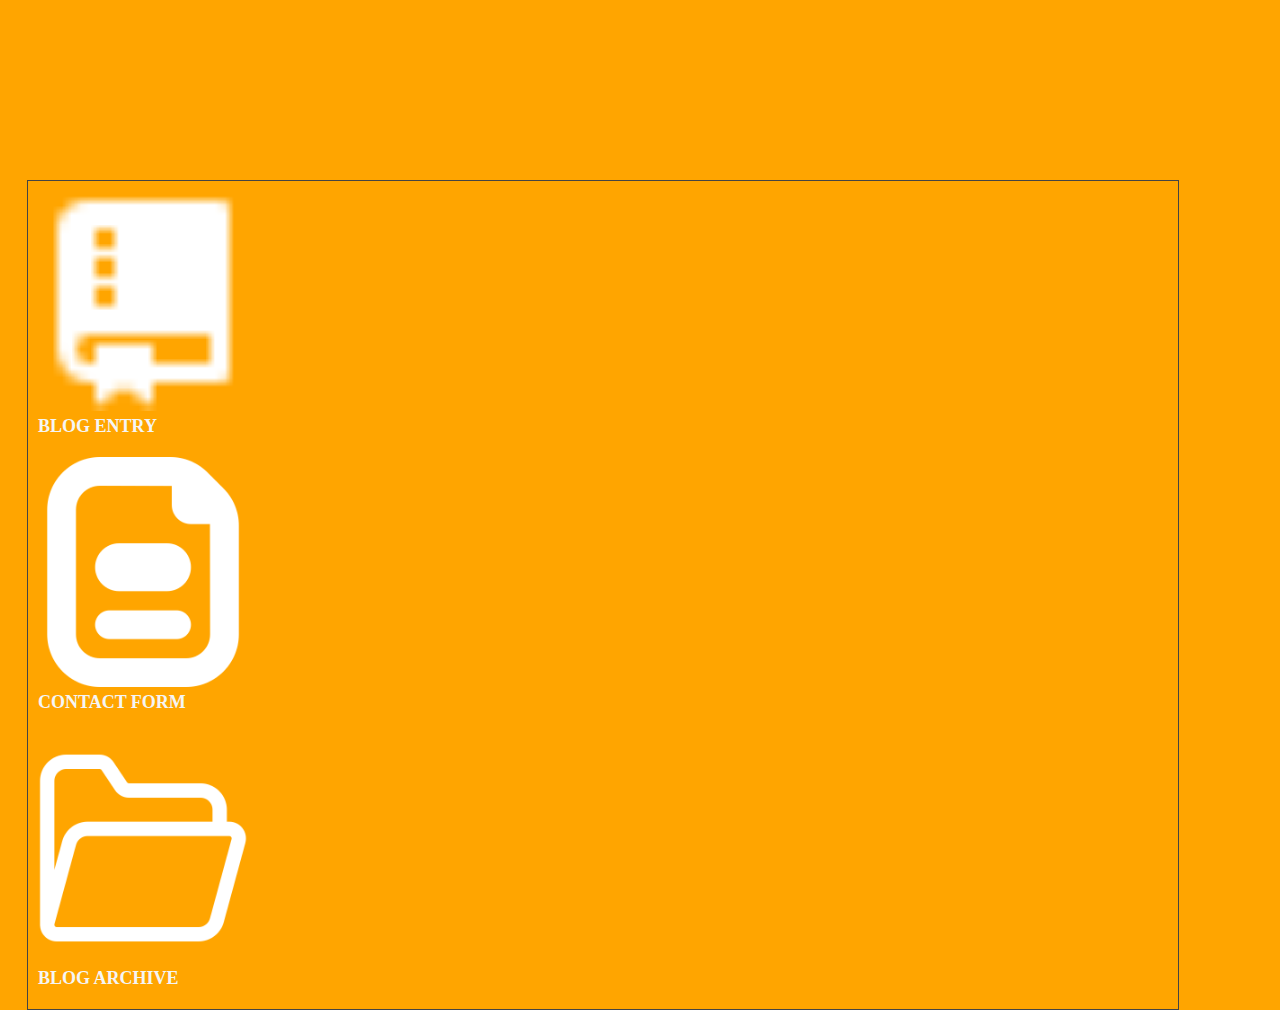
==== contact.html @ 7656a758 "first task" ====
<!DOCTYPE html>
<html lang="en">
<head>
    <meta charset="UTF-8">
    <meta name="viewport" content="width=device-width, initial-scale=1.0">
    <title>Contactylesheet" href="https://c</title>
    <link rel="stylesheet" href="contact.css">
</head>
<body>
    <div id="header">
        <div id="main">
            <div id="one"> 
                <img id="git" src="images/git-repository-fill.png" alt="folder" >
                <p id="blog">BLOG ENTRY</p>
            <div id="two">
                <img id="form" src="images/form.png" alt="folder">
                <p>CONTACT FORM</p>
             <div id="three">
                <img id="arc" src="images/folder (1).png" alt="folder">
                <p>BLOG ARCHIVE</p>
            <!-- <div id="four"><img src="images/telephone.png" alt="folder">
            <div id="five"><img src="images/maps-and-flags.png" alt="folder">
            <div id="six"><img src="images/mail.png" alt="folder">  -->
</div>
        </div>
    </div>
</body>
</html>
---- contact.css ----
*{
    margin: 0;
    padding: 0;
    box-sizing: border-box;
    font-style: monospace;
}

body{
    width: 100%;
    height: 100%;
    background-color: orange;
    margin: auto;
}

div#header{
    width: 90%;
    font-size: 18px;
    font-weight: bold;
    color:whitesmoke;
    min-height: 350px;
    border: 1px solid #444;
    margin-left: 1.5em;
    margin-top: 10em;
}

p{
    padding-left: 10px;
    padding-bottom: 20px;
}

img#git{
    width: 20%;
    filter: invert(100%) sepia(5%) saturate(2%) hue-rotate(113deg) brightness(111%) contrast(100%);;
}

img#form{
    width: 20%;
    filter: invert(100%) sepia(5%) saturate(2%) hue-rotate(113deg) brightness(111%) contrast(100%);;
    display: inline;
    flex: left;
}
img#arc{
    width: 20%;
    filter: invert(100%) sepia(5%) saturate(2%) hue-rotate(113deg) brightness(111%) contrast(100%);;
    float: ;
}

div#one{
    display: block;
    padding-top:;
}
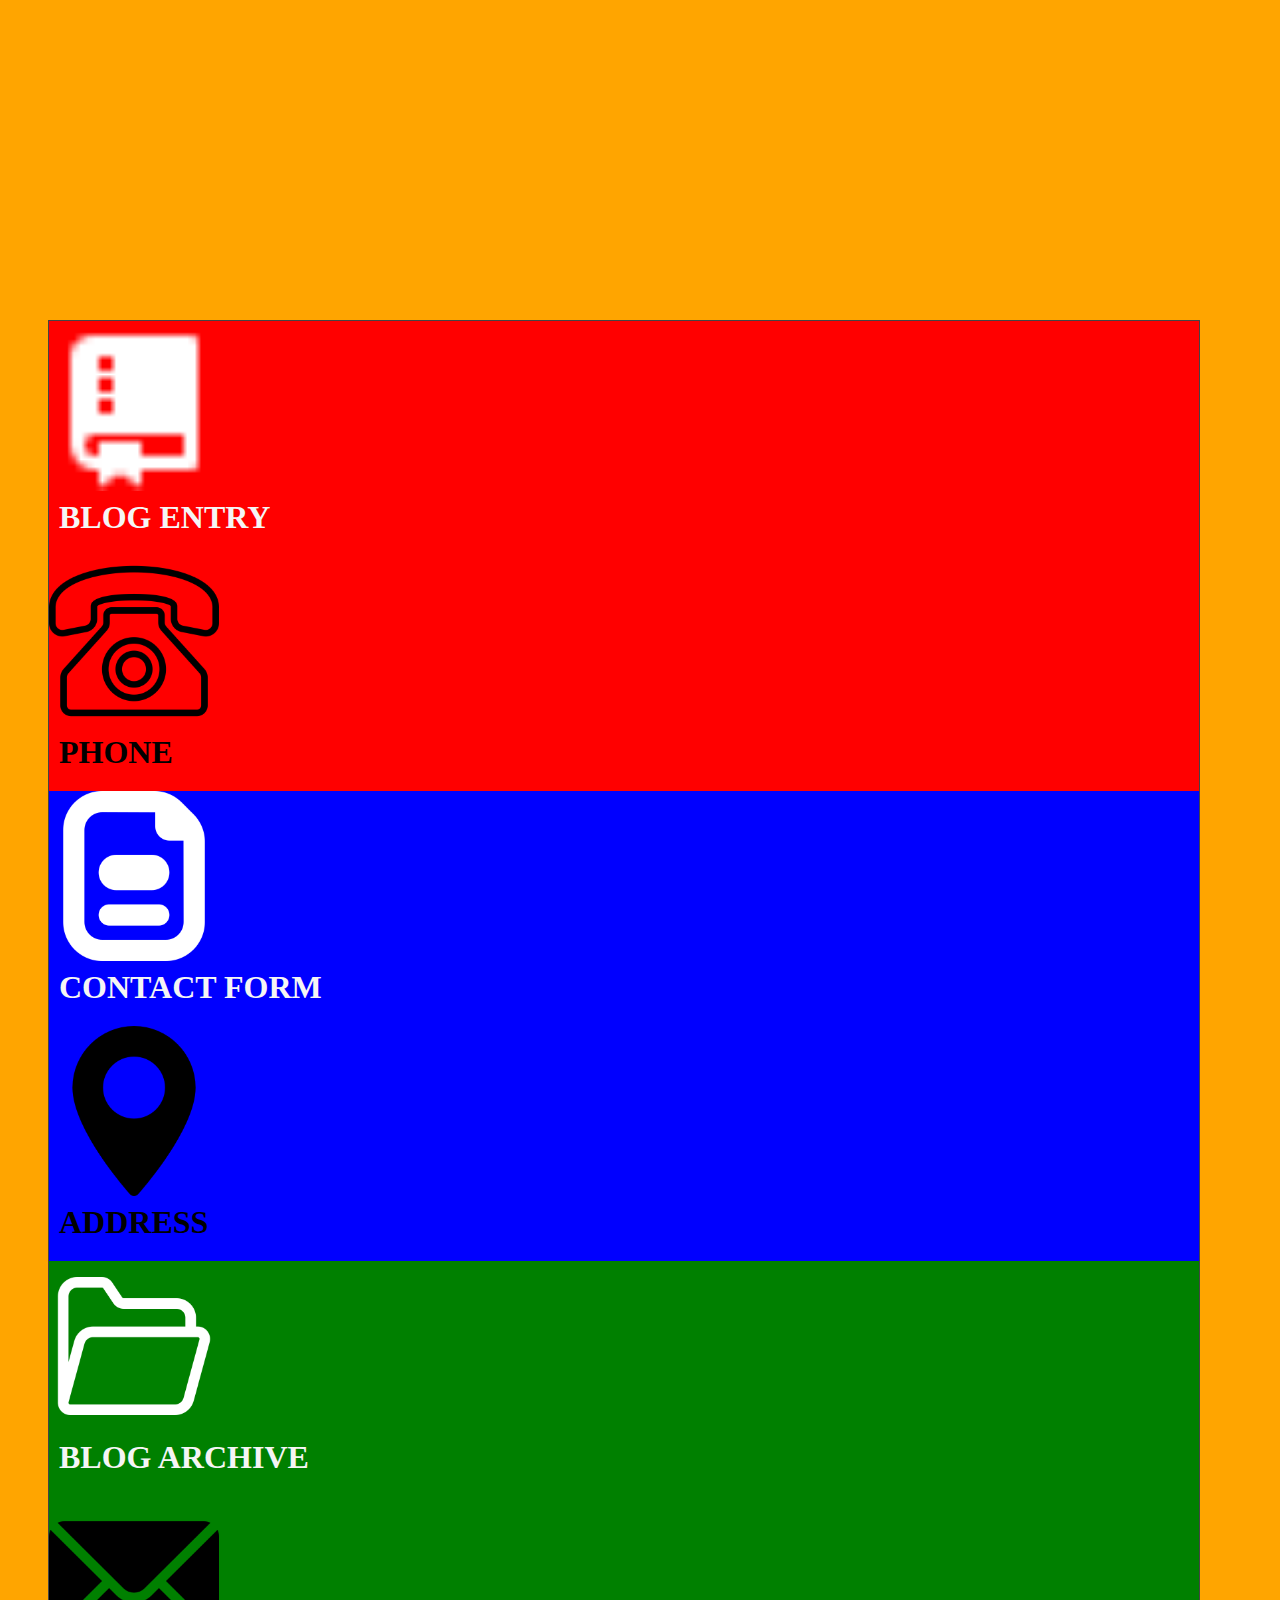
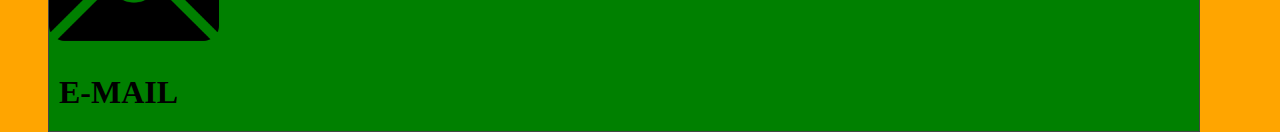
==== commit 9426b4c8: "contact" ====
--- a/contact.html
+++ b/contact.html
@@ -9,19 +9,35 @@
 <body>
     <div id="header">
         <div id="main">
-            <div id="one"> 
-                <img id="git" src="images/git-repository-fill.png" alt="folder" >
+            <div class="one">
+            <div id="one">
+                <img id="git" src="images/git-repository-fill.png" alt="folder">
                 <p id="blog">BLOG ENTRY</p>
+            </div>
+            <div id="four"><img id="down" src="images/telephone.png" alt="folder">
+                <p id="down">PHONE</p>
+            </div>
+            </div>
+            
+            <div class="two">
             <div id="two">
                 <img id="form" src="images/form.png" alt="folder">
                 <p>CONTACT FORM</p>
-             <div id="three">
-                <img id="arc" src="images/folder (1).png" alt="folder">
-                <p>BLOG ARCHIVE</p>
-            <!-- <div id="four"><img src="images/telephone.png" alt="folder">
-            <div id="five"><img src="images/maps-and-flags.png" alt="folder">
-            <div id="six"><img src="images/mail.png" alt="folder">  -->
-</div>
+            </div>
+            <div id="five"><img id="down" src="images/maps-and-flags.png" alt="folder">
+                <p id="down">ADDRESS</p>
+            </div>
+            </div>
+            
+            <div class="three">
+                <div id="three">
+                    <img id="arc" src="images/folder (1).png" alt="folder">
+                    <p>BLOG ARCHIVE</p>
+                </div>
+            <div id="six"><img id="down" src="images/mail.png" alt="folder">
+                <P id="down">E-MAIL</P>
+            </div>
+            </div>
         </div>
     </div>
 </body>
--- a/contact.css
+++ b/contact.css
@@ -14,7 +14,7 @@
 
 div#header{
     width: 90%;
-    font-size: 18px;
+    font-size: 2em;
     font-weight: bold;
     color:whitesmoke;
     min-height: 350px;
@@ -23,14 +23,29 @@
     margin-top: 10em;
 }
 
+div#two{
+    /* float: right; */
+}
+
 p{
     padding-left: 10px;
     padding-bottom: 20px;
+
 }
 
+p#down{
+    padding-left: 10px;
+        padding-bottom: 20px;
+        color: black;
+}
 img#git{
     width: 20%;
     filter: invert(100%) sepia(5%) saturate(2%) hue-rotate(113deg) brightness(111%) contrast(100%);;
+}
+
+img#down {
+    width: 20%;
+    filter: invert(0%) sepia(6%) saturate(7476%) hue-rotate(344deg) brightness(105%) contrast(105%);
 }
 
 img#form{
@@ -39,13 +54,27 @@
     display: inline;
     flex: left;
 }
-img#arc{
+div img#arc{
     width: 20%;
-    filter: invert(100%) sepia(5%) saturate(2%) hue-rotate(113deg) brightness(111%) contrast(100%);;
-    float: ;
+    filter: invert(100%) sepia(5%) saturate(2%) hue-rotate(113deg) brightness(111%)contrast(100%);;
 }
 
-div#one{
-    display: block;
-    padding-top:;
-}+div.one{
+    width: 100%;
+    padding-right: 300px;
+    margin-right: 300px;
+    background-color: red;
+}
+div.two{
+    width: 100%;
+    padding-right: 300px;
+    margin-right: 300px;
+    background-color:blue;
+}
+div.three{
+    width: 100%;
+    padding-right: 300px;
+    margin-right: 300px;
+    background-color: green;
+}
+
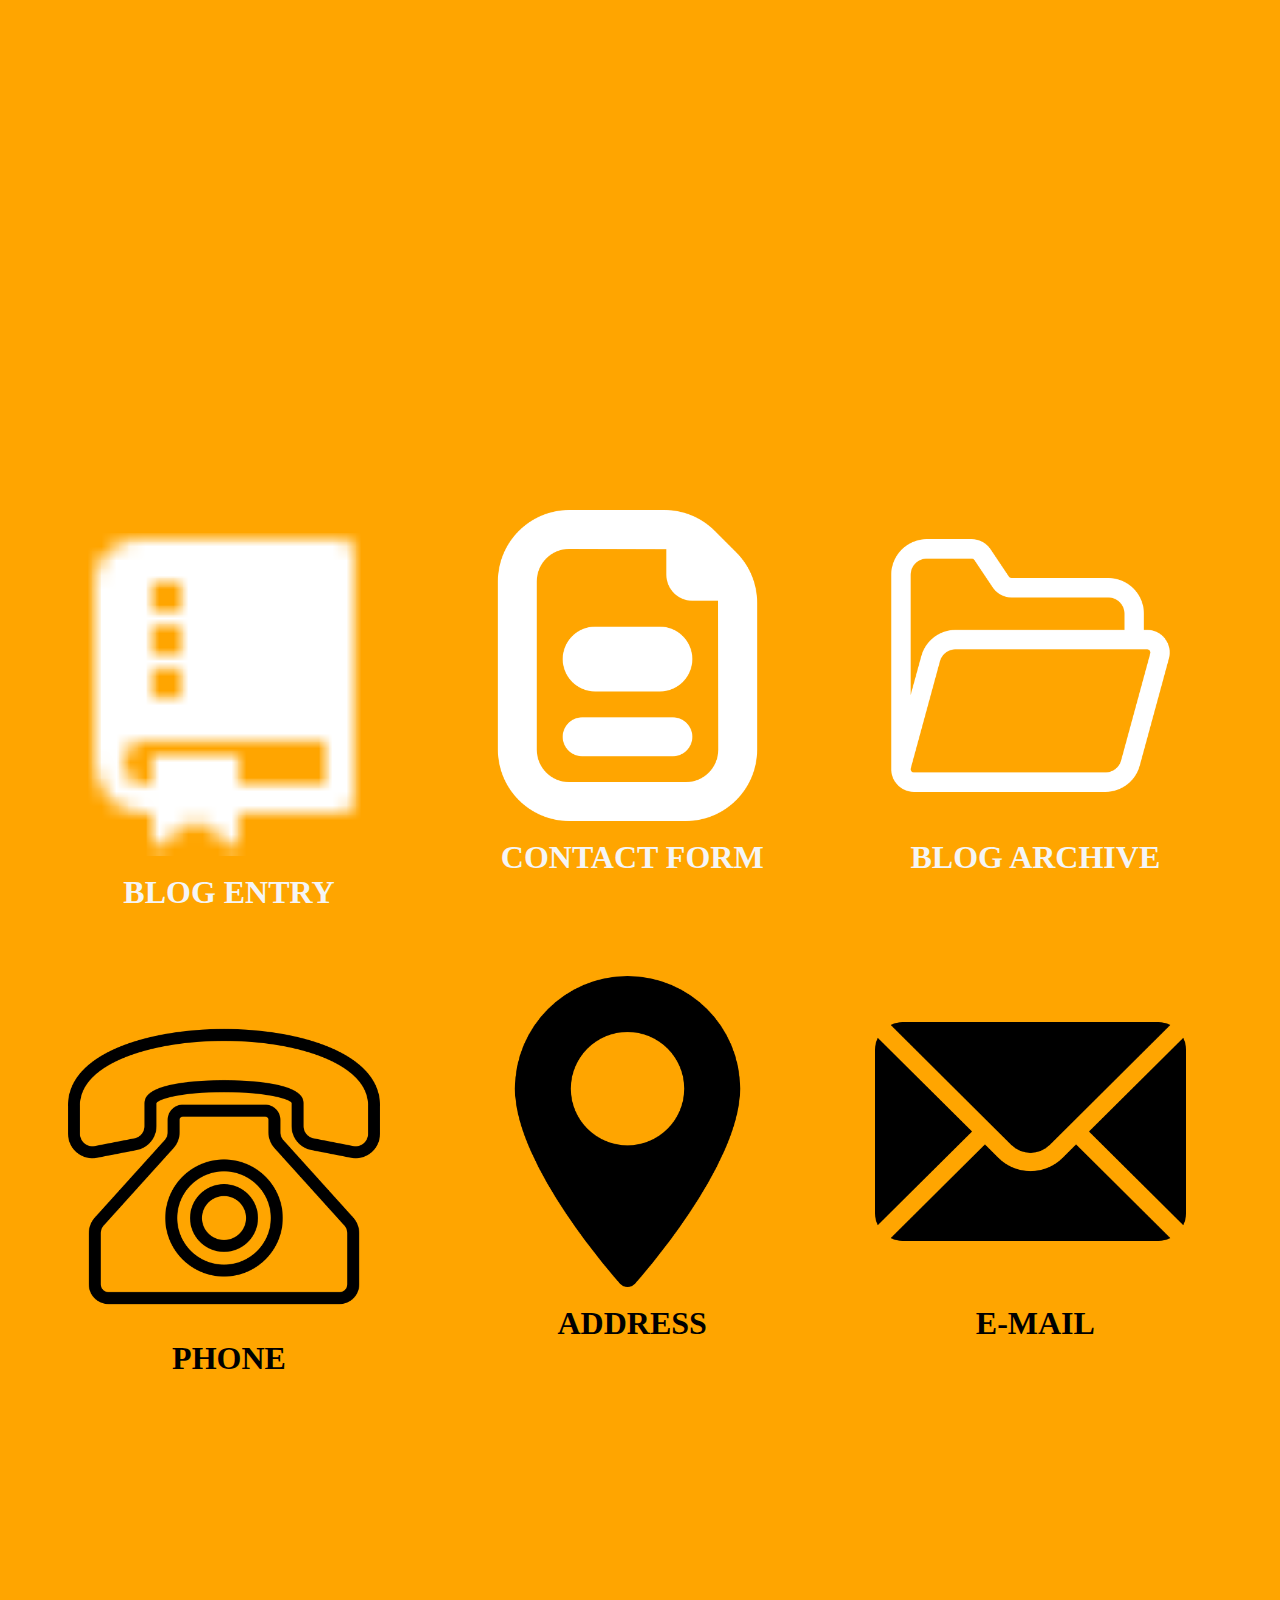
==== commit 256370bd: "contact.css" ====
--- a/contact.html
+++ b/contact.html
@@ -7,37 +7,39 @@
     <link rel="stylesheet" href="contact.css">
 </head>
 <body>
-    <div id="header">
+                                            
+        <div id="header">
         <div id="main">
             <div class="one">
             <div id="one">
-                <img id="git" src="images/git-repository-fill.png" alt="folder">
-                <p id="blog">BLOG ENTRY</p>
+            <img id="git" src="images/git-repository-fill.png" alt="folder">
+            <p id="blog">BLOG ENTRY</p>
             </div>
             <div id="four"><img id="down" src="images/telephone.png" alt="folder">
-                <p id="down">PHONE</p>
+            <p id="down">PHONE</p>
             </div>
             </div>
-            
+                                            
             <div class="two">
             <div id="two">
-                <img id="form" src="images/form.png" alt="folder">
-                <p>CONTACT FORM</p>
+            <img id="form" src="images/form.png" alt="folder">
+            <p>CONTACT FORM</p>
             </div>
             <div id="five"><img id="down" src="images/maps-and-flags.png" alt="folder">
-                <p id="down">ADDRESS</p>
+            <p id="down">ADDRESS</p>
             </div>
             </div>
-            
+                                            
             <div class="three">
-                <div id="three">
-                    <img id="arc" src="images/folder (1).png" alt="folder">
-                    <p>BLOG ARCHIVE</p>
-                </div>
-            <div id="six"><img id="down" src="images/mail.png" alt="folder">
-                <P id="down">E-MAIL</P>
+            <div id="three">
+            <img id="arc" src="images/folder (1).png" alt="folder">
+            <p>BLOG ARCHIVE</p>
+            </div>
+            <div id="six"><img id="down" src="images/mail.png"         alt="folder">
+            <P id="down">E-MAIL</P>
             </div>
             </div>
+                                            
         </div>
     </div>
 </body>
--- a/contact.css
+++ b/contact.css
@@ -17,10 +17,10 @@
     font-size: 2em;
     font-weight: bold;
     color:whitesmoke;
-    min-height: 350px;
-    border: 1px solid #444;
-    margin-left: 1.5em;
+    min-height: 250px;
+    margin-left: 4%;
     margin-top: 10em;
+    float: left;
 }
 
 div#two{
@@ -29,52 +29,68 @@
 
 p{
     padding-left: 10px;
-    padding-bottom: 20px;
-
+    padding-bottom: 100px;
+    padding-top: 10px;
 }
 
 p#down{
     padding-left: 10px;
-        padding-bottom: 20px;
+        padding-bottom: 100px;
+        padding-top: 10px;
         color: black;
 }
 img#git{
-    width: 20%;
+    width: 100%;
     filter: invert(100%) sepia(5%) saturate(2%) hue-rotate(113deg) brightness(111%) contrast(100%);;
 }
 
 img#down {
-    width: 20%;
+    width: 90%;
     filter: invert(0%) sepia(6%) saturate(7476%) hue-rotate(344deg) brightness(105%) contrast(105%);
 }
 
 img#form{
-    width: 20%;
+    width: 90%;
     filter: invert(100%) sepia(5%) saturate(2%) hue-rotate(113deg) brightness(111%) contrast(100%);;
     display: inline;
     flex: left;
 }
+
 div img#arc{
-    width: 20%;
+    width: 90%;
     filter: invert(100%) sepia(5%) saturate(2%) hue-rotate(113deg) brightness(111%)contrast(100%);;
 }
 
 div.one{
-    width: 100%;
-    padding-right: 300px;
-    margin-right: 300px;
-    background-color: red;
-}
-div.two{
-    width: 100%;
-    padding-right: 300px;
-    margin-right: 300px;
-    background-color:blue;
-}
-div.three{
-    width: 100%;
-    padding-right: 300px;
-    margin-right: 300px;
-    background-color: green;
+    width: 30%;
+    min-height: 40em;
+    /* background-color: red; */
+    float: left;
+    padding-top: 190px;
+    text-align: center;
 }
 
+div.two{
+    width: 30%;
+    min-height: 40em;
+    /* background-color:blue; */
+    float: left;
+    padding-top: 190px;
+    margin-left: 5%;
+    margin-right: 5%;
+    text-align: center;
+}
+
+div.three{
+    width: 30%;
+    min-height: 40em;
+    /* background-color: green; */
+    float: left;
+    padding-top: 190px;
+    text-align: center;
+}
+
+div#main{
+    width: 100%;
+    min-height: 100px;
+}
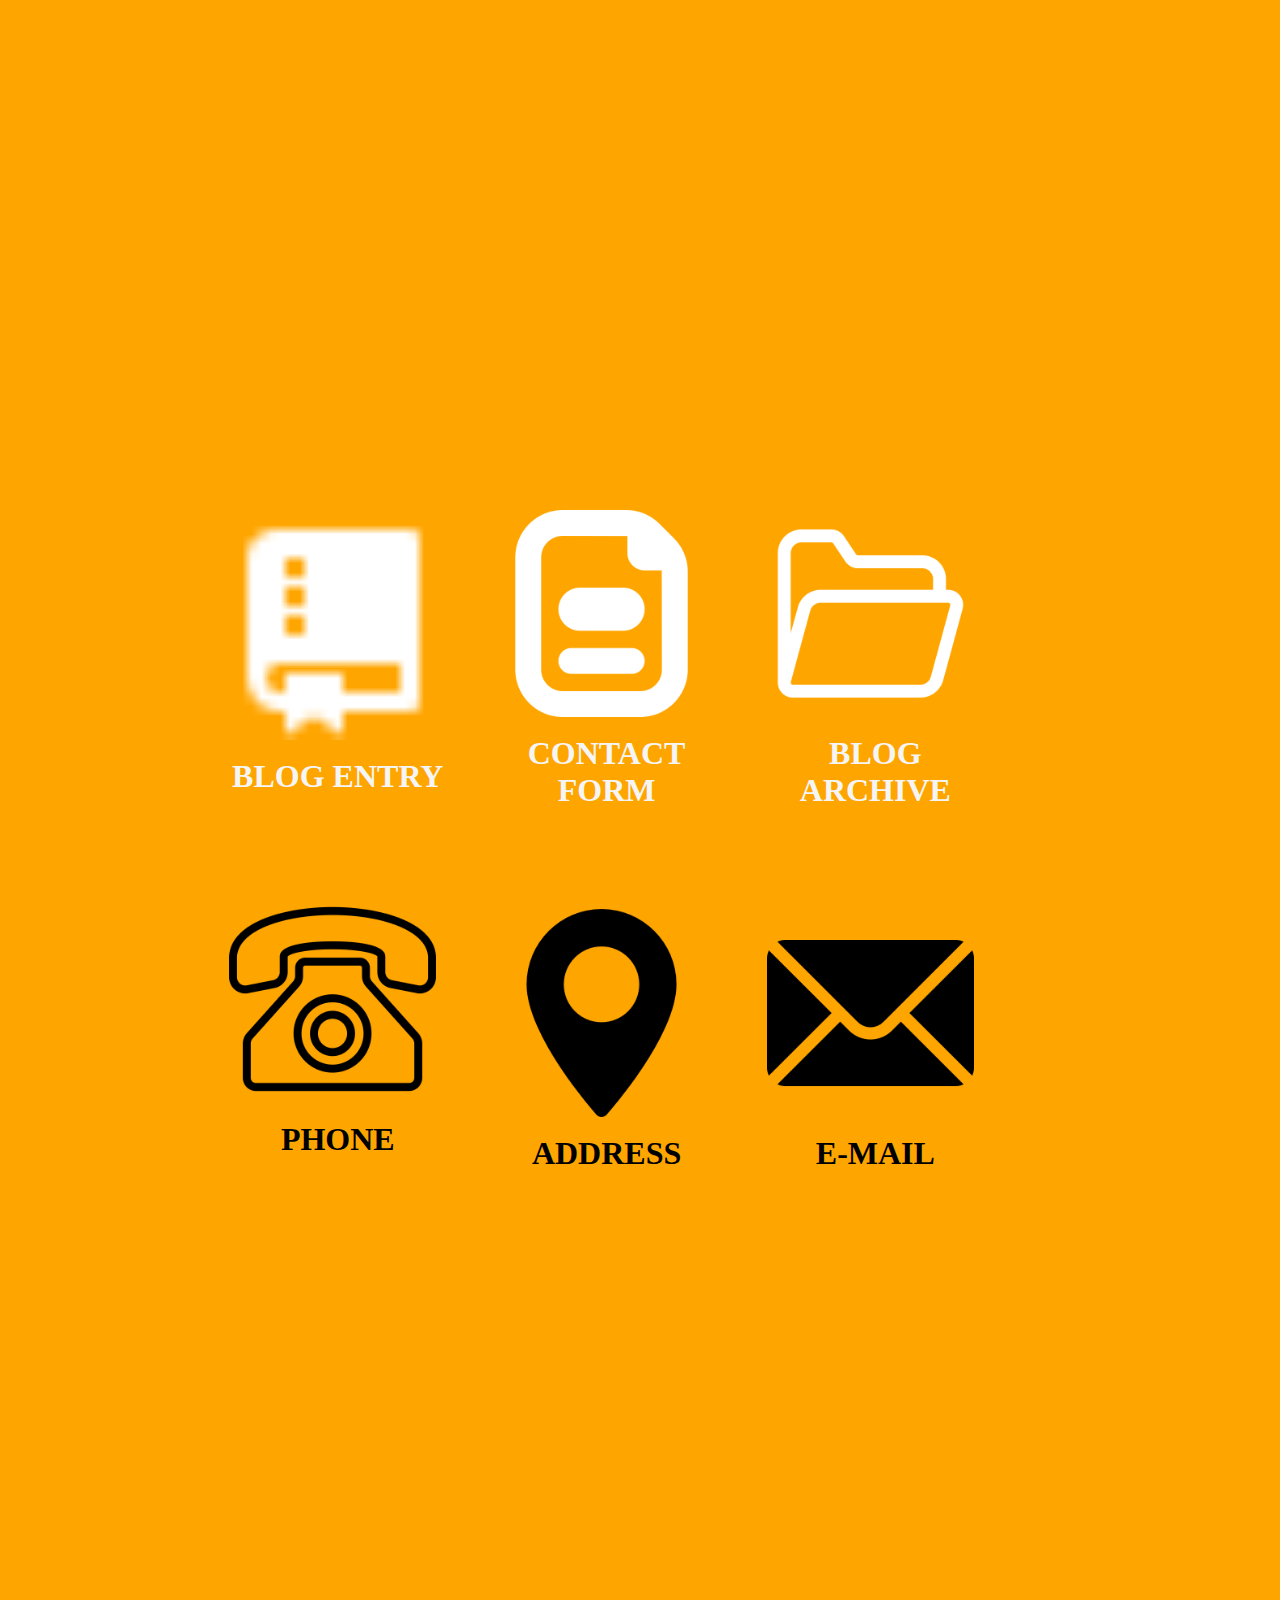
==== commit a1347412: "github.css" ====
--- a/contact.html
+++ b/contact.html
@@ -10,7 +10,7 @@
                                             
         <div id="header">
         <div id="main">
-            <div class="one">
+            <div class="one"> 
             <div id="one">
             <img id="git" src="images/git-repository-fill.png" alt="folder">
             <p id="blog">BLOG ENTRY</p>
--- a/contact.css
+++ b/contact.css
@@ -13,12 +13,12 @@
 }
 
 div#header{
-    width: 90%;
+    width: 60%;
     font-size: 2em;
     font-weight: bold;
     color:whitesmoke;
     min-height: 250px;
-    margin-left: 4%;
+    margin-left: 17%;
     margin-top: 10em;
     float: left;
 }
@@ -53,6 +53,7 @@
     width: 90%;
     filter: invert(100%) sepia(5%) saturate(2%) hue-rotate(113deg) brightness(111%) contrast(100%);;
     display: inline;
+    
     flex: left;
 }
 
